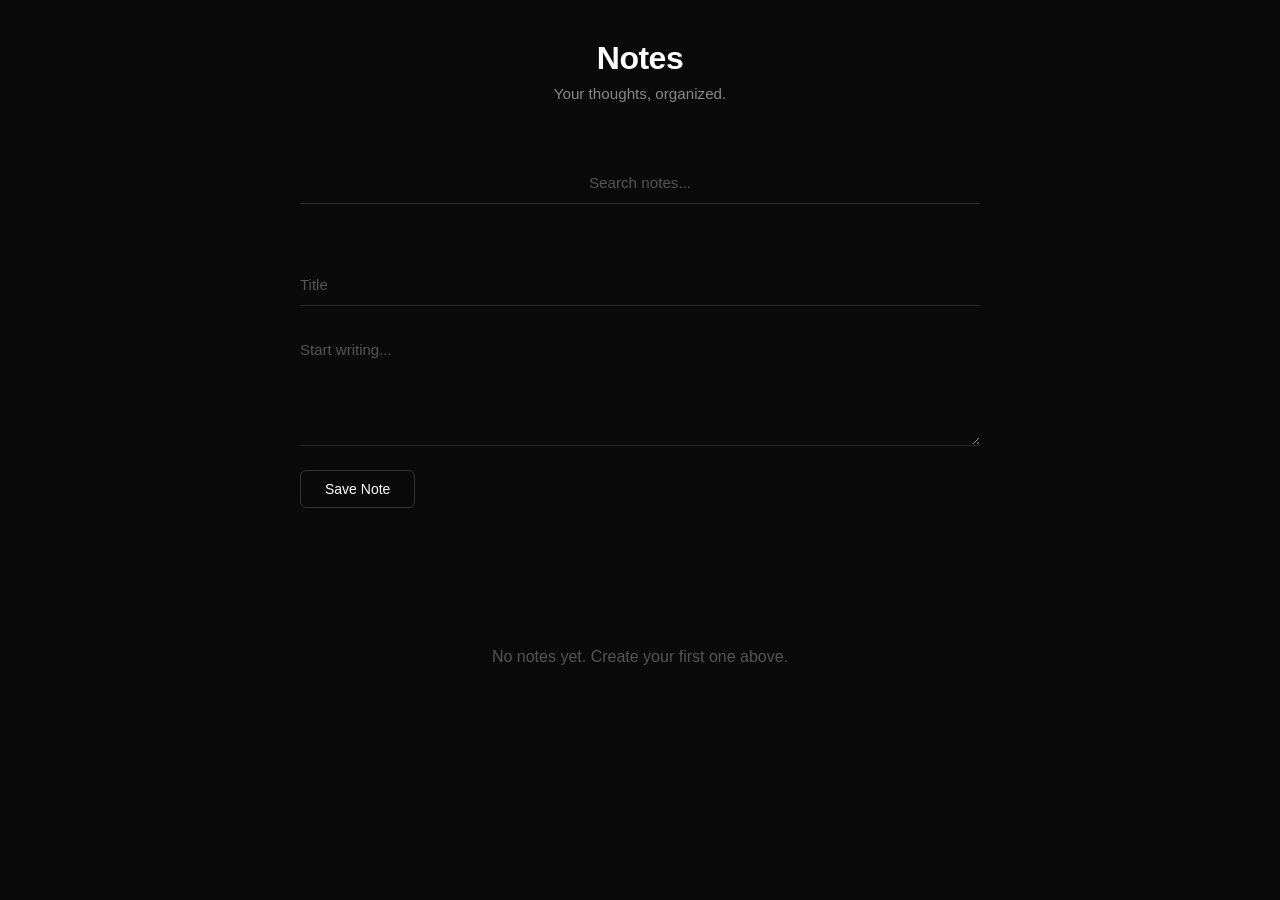
==== notes-app.html @ 91dd406c "first commit" ====
<!DOCTYPE html>
<html lang="en">

<head>
    <meta charset="UTF-8">
    <meta name="viewport" content="width=device-width, initial-scale=1.0">
    <title>Notes App</title>
    <style>
        * {
            margin: 0;
            padding: 0;
            box-sizing: border-box;
        }

        body {
            font-family: -apple-system, BlinkMacSystemFont, 'Segoe UI', Roboto, Oxygen, Ubuntu, Cantarell, sans-serif;
            background: #0a0a0a;
            min-height: 100vh;
            padding: 40px 20px;
            color: #e5e5e5;
        }

        .container {
            max-width: 680px;
            margin: 0 auto;
        }

        h1 {
            color: #ffffff;
            text-align: center;
            margin-bottom: 8px;
            font-size: 2em;
            font-weight: 600;
            letter-spacing: -0.5px;
        }

        .subtitle {
            text-align: center;
            color: #888;
            font-size: 0.95em;
            margin-bottom: 60px;
            font-weight: 400;
        }

        .new-note-section {
            background: transparent;
            border: none;
            padding: 0;
            margin-bottom: 60px;
        }

        input,
        textarea {
            width: 100%;
            padding: 12px 0;
            margin-bottom: 20px;
            background: transparent;
            border: none;
            border-bottom: 1px solid #2a2a2a;
            font-size: 15px;
            font-family: inherit;
            color: #ffffff;
            transition: border-color 0.3s;
        }

        input:focus,
        textarea:focus {
            outline: none;
            border-bottom-color: #555;
        }

        input::placeholder,
        textarea::placeholder {
            color: #555;
        }

        textarea {
            min-height: 120px;
            resize: vertical;
            line-height: 1.6;
        }

        button {
            background: transparent;
            color: #ffffff;
            border: 1px solid #333;
            padding: 10px 24px;
            border-radius: 6px;
            font-size: 14px;
            font-weight: 500;
            cursor: pointer;
            transition: all 0.2s;
        }

        button:hover {
            border-color: #666;
            background: #1a1a1a;
        }

        button:active {
            transform: scale(0.98);
        }

        .notes-grid {
            display: flex;
            flex-direction: column;
            gap: 0;
        }

        .note-card {
            background: transparent;
            border: none;
            border-bottom: 1px solid #1a1a1a;
            padding: 40px 0;
            transition: all 0.2s;
        }

        .note-card:last-child {
            border-bottom: none;
        }

        .note-date {
            font-size: 0.8em;
            color: #666;
            margin-bottom: 12px;
            font-weight: 400;
            letter-spacing: 0.5px;
        }

        .note-title {
            font-size: 1.5em;
            font-weight: 600;
            color: #ffffff;
            margin-bottom: 12px;
            word-wrap: break-word;
            letter-spacing: -0.5px;
            line-height: 1.3;
        }

        .note-content {
            color: #888;
            line-height: 1.7;
            margin-bottom: 20px;
            word-wrap: break-word;
            white-space: pre-wrap;
            font-size: 0.95em;
        }

        .note-actions {
            display: flex;
            gap: 12px;
            align-items: center;
        }

        .read-time {
            color: #666;
            font-size: 0.85em;
            margin-left: auto;
        }

        .delete-btn {
            background: transparent;
            color: #888;
            border: 1px solid #2a2a2a;
            padding: 6px 16px;
            font-size: 13px;
        }

        .delete-btn:hover {
            background: transparent;
            color: #ff6666;
            border-color: #ff6666;
        }

        .edit-btn {
            background: transparent;
            color: #888;
            border: 1px solid #2a2a2a;
            padding: 6px 16px;
            font-size: 13px;
        }

        .edit-btn:hover {
            background: transparent;
            color: #ffffff;
            border-color: #666;
        }

        .empty-state {
            text-align: center;
            color: #555;
            font-size: 1em;
            margin-top: 80px;
            font-weight: 400;
        }

        .search-box {
            background: transparent;
            border: none;
            padding: 0;
            margin-bottom: 40px;
        }

        .search-box input {
            text-align: center;
            font-size: 0.95em;
        }
    </style>
</head>

<body>
    <div class="container">
        <h1>Notes</h1>
        <div class="subtitle">Your thoughts, organized.</div>

        <div class="search-box">
            <input type="text" id="searchInput" placeholder="Search notes...">
        </div>

        <div class="new-note-section">
            <input type="text" id="noteTitle" placeholder="Title">
            <textarea id="noteContent" placeholder="Start writing..."></textarea>
            <button id="addNoteBtn">Save Note</button>
        </div>

        <div class="notes-grid" id="notesGrid"></div>
        <div class="empty-state" id="emptyState" style="display: none;">
            No notes yet. Create your first one above.
        </div>
    </div>

    <script>
        class NotesApp {
            constructor() {
                this.notes = this.loadNotes();
                this.editingId = null;
                this.init();
            }

            init() {
                this.render();
                this.attachEventListeners();
            }

            loadNotes() {
                const stored = localStorage.getItem('notes');
                return stored ? JSON.parse(stored) : [];
            }

            saveNotes() {
                localStorage.setItem('notes', JSON.stringify(this.notes));
            }

            addNote(title, content) {
                const note = {
                    id: Date.now(),
                    title: title || 'Untitled Note',
                    content: content,
                    date: new Date().toLocaleDateString('en-US', {
                        year: 'numeric',
                        month: 'short',
                        day: 'numeric',
                        hour: '2-digit',
                        minute: '2-digit'
                    })
                };
                this.notes.unshift(note);
                this.saveNotes();
                this.render();
            }

            deleteNote(id) {
                this.notes = this.notes.filter(note => note.id !== id);
                this.saveNotes();
                this.render();
            }

            editNote(id) {
                const note = this.notes.find(n => n.id === id);
                if (note) {
                    document.getElementById('noteTitle').value = note.title;
                    document.getElementById('noteContent').value = note.content;
                    document.getElementById('addNoteBtn').textContent = 'Update Note';
                    this.editingId = id;
                    window.scrollTo({ top: 0, behavior: 'smooth' });
                }
            }

            updateNote(id, title, content) {
                const note = this.notes.find(n => n.id === id);
                if (note) {
                    note.title = title || 'Untitled Note';
                    note.content = content;
                    note.date = new Date().toLocaleDateString('en-US', {
                        year: 'numeric',
                        month: 'short',
                        day: 'numeric',
                        hour: '2-digit',
                        minute: '2-digit'
                    });
                    this.saveNotes();
                    this.render();
                }
            }

            searchNotes(query) {
                const filtered = this.notes.filter(note =>
                    note.title.toLowerCase().includes(query.toLowerCase()) ||
                    note.content.toLowerCase().includes(query.toLowerCase())
                );
                this.renderNotes(filtered);
            }

            renderNotes(notesToRender = this.notes) {
                const grid = document.getElementById('notesGrid');
                const emptyState = document.getElementById('emptyState');

                if (notesToRender.length === 0) {
                    grid.innerHTML = '';
                    emptyState.style.display = 'block';
                    return;
                }

                emptyState.style.display = 'none';
                grid.innerHTML = notesToRender.map(note => `
                    <div class="note-card">
                        <div class="note-date">${note.date}</div>
                        <div class="note-title">${this.escapeHtml(note.title)}</div>
                        <div class="note-content">${this.escapeHtml(note.content)}</div>
                        <div class="note-actions">
                            <button class="edit-btn" onclick="app.editNote(${note.id})">Edit</button>
                            <button class="delete-btn" onclick="app.deleteNote(${note.id})">Delete</button>
                            <span class="read-time">${this.calculateReadTime(note.content)} min</span>
                        </div>
                    </div>
                `).join('');
            }

            escapeHtml(text) {
                const div = document.createElement('div');
                div.textContent = text;
                return div.innerHTML;
            }

            calculateReadTime(content) {
                const wordsPerMinute = 200;
                const words = content.trim().split(/\s+/).length;
                const time = Math.ceil(words / wordsPerMinute);
                return time || 1;
            }

            render() {
                this.renderNotes();
            }

            attachEventListeners() {
                const addBtn = document.getElementById('addNoteBtn');
                const titleInput = document.getElementById('noteTitle');
                const contentInput = document.getElementById('noteContent');
                const searchInput = document.getElementById('searchInput');

                addBtn.addEventListener('click', () => {
                    const title = titleInput.value.trim();
                    const content = contentInput.value.trim();

                    if (!content) {
                        alert('Please write some content for your note!');
                        return;
                    }

                    if (this.editingId) {
                        this.updateNote(this.editingId, title, content);
                        this.editingId = null;
                        addBtn.textContent = 'Save Note';
                    } else {
                        this.addNote(title, content);
                    }

                    titleInput.value = '';
                    contentInput.value = '';
                });

                // Allow Enter in title to move to content
                titleInput.addEventListener('keypress', (e) => {
                    if (e.key === 'Enter') {
                        e.preventDefault();
                        contentInput.focus();
                    }
                });

                // Allow Ctrl+Enter to save
                contentInput.addEventListener('keypress', (e) => {
                    if (e.key === 'Enter' && e.ctrlKey) {
                        addBtn.click();
                    }
                });

                // Search functionality
                searchInput.addEventListener('input', (e) => {
                    this.searchNotes(e.target.value);
                });
            }
        }

        const app = new NotesApp();
    </script>
</body>

</html>
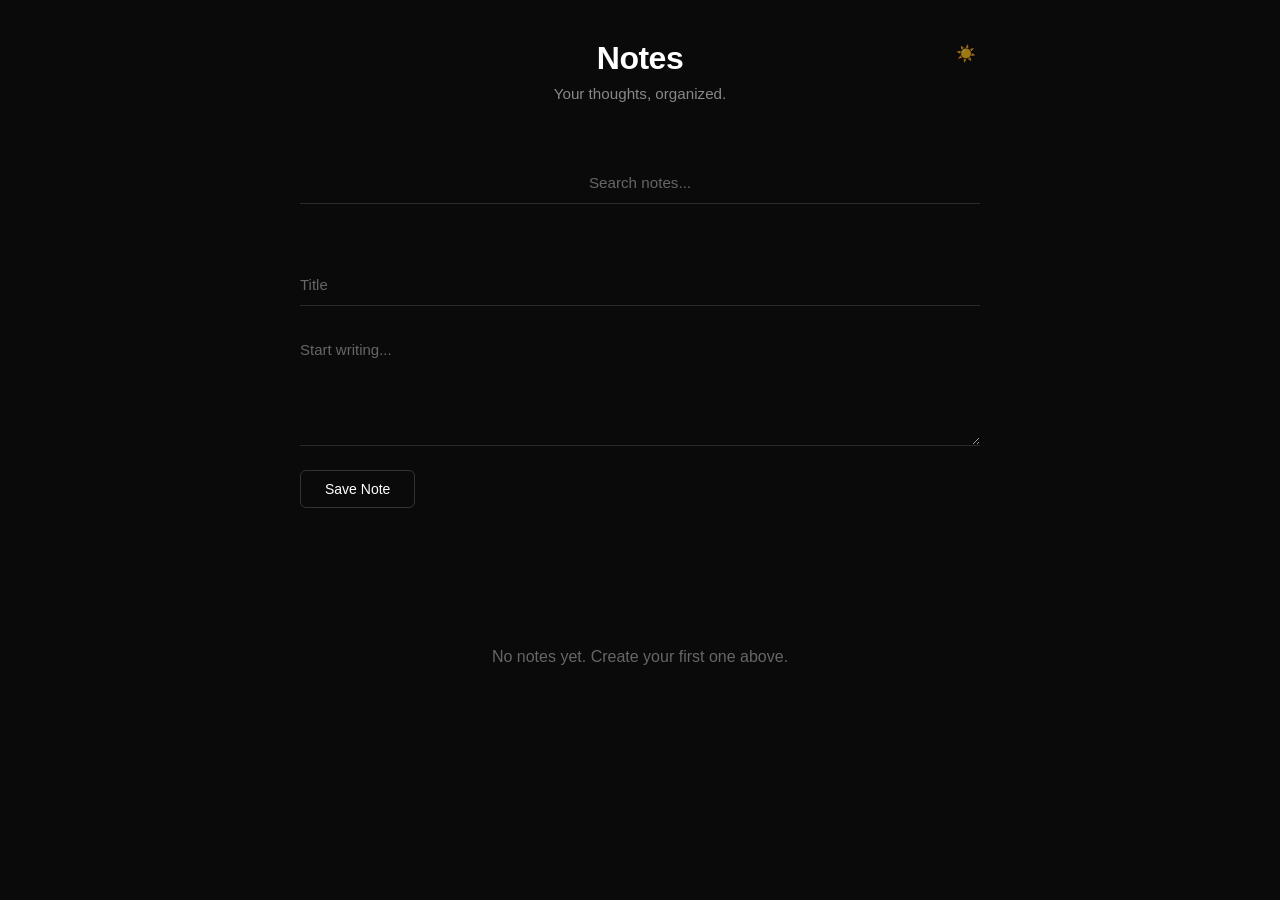
==== commit c88872d1: "feat: Implement dark/light theme toggle functionality using CSS variables and local storage." ====
--- a/notes-app.html
+++ b/notes-app.html
@@ -12,21 +12,72 @@
             box-sizing: border-box;
         }
 
+        :root {
+            --bg-primary: #0a0a0a;
+            --bg-secondary: transparent;
+            --text-primary: #ffffff;
+            --text-secondary: #888;
+            --text-tertiary: #666;
+            --border-color: #2a2a2a;
+            --border-light: #1a1a1a;
+            --hover-bg: #1a1a1a;
+            --button-border: #333;
+            --button-hover-border: #666;
+        }
+
+        [data-theme="light"] {
+            --bg-primary: #ffffff;
+            --bg-secondary: transparent;
+            --text-primary: #0a0a0a;
+            --text-secondary: #666;
+            --text-tertiary: #999;
+            --border-color: #e0e0e0;
+            --border-light: #f0f0f0;
+            --hover-bg: #f5f5f5;
+            --button-border: #d0d0d0;
+            --button-hover-border: #999;
+        }
+
         body {
             font-family: -apple-system, BlinkMacSystemFont, 'Segoe UI', Roboto, Oxygen, Ubuntu, Cantarell, sans-serif;
-            background: #0a0a0a;
+            background: var(--bg-primary);
             min-height: 100vh;
             padding: 40px 20px;
-            color: #e5e5e5;
+            color: var(--text-primary);
+            transition: background-color 0.3s, color 0.3s;
         }
 
         .container {
             max-width: 680px;
             margin: 0 auto;
+            position: relative;
+        }
+
+        .theme-toggle {
+            position: absolute;
+            top: 0;
+            right: 0;
+            background: transparent;
+            border: none;
+            color: var(--text-tertiary);
+            padding: 4px;
+            border-radius: 4px;
+            font-size: 16px;
+            cursor: pointer;
+            transition: all 0.2s;
+            display: flex;
+            align-items: center;
+            justify-content: center;
+            opacity: 0.6;
+        }
+
+        .theme-toggle:hover {
+            opacity: 1;
+            transform: scale(1.1);
         }
 
         h1 {
-            color: #ffffff;
+            color: var(--text-primary);
             text-align: center;
             margin-bottom: 8px;
             font-size: 2em;
@@ -36,14 +87,14 @@
 
         .subtitle {
             text-align: center;
-            color: #888;
+            color: var(--text-secondary);
             font-size: 0.95em;
             margin-bottom: 60px;
             font-weight: 400;
         }
 
         .new-note-section {
-            background: transparent;
+            background: var(--bg-secondary);
             border: none;
             padding: 0;
             margin-bottom: 60px;
@@ -56,22 +107,22 @@
             margin-bottom: 20px;
             background: transparent;
             border: none;
-            border-bottom: 1px solid #2a2a2a;
+            border-bottom: 1px solid var(--border-color);
             font-size: 15px;
             font-family: inherit;
-            color: #ffffff;
+            color: var(--text-primary);
             transition: border-color 0.3s;
         }
 
         input:focus,
         textarea:focus {
             outline: none;
-            border-bottom-color: #555;
+            border-bottom-color: var(--text-secondary);
         }
 
         input::placeholder,
         textarea::placeholder {
-            color: #555;
+            color: var(--text-tertiary);
         }
 
         textarea {
@@ -82,8 +133,8 @@
 
         button {
             background: transparent;
-            color: #ffffff;
-            border: 1px solid #333;
+            color: var(--text-primary);
+            border: 1px solid var(--button-border);
             padding: 10px 24px;
             border-radius: 6px;
             font-size: 14px;
@@ -93,8 +144,8 @@
         }
 
         button:hover {
-            border-color: #666;
-            background: #1a1a1a;
+            border-color: var(--button-hover-border);
+            background: var(--hover-bg);
         }
 
         button:active {
@@ -108,9 +159,9 @@
         }
 
         .note-card {
-            background: transparent;
+            background: var(--bg-secondary);
             border: none;
-            border-bottom: 1px solid #1a1a1a;
+            border-bottom: 1px solid var(--border-light);
             padding: 40px 0;
             transition: all 0.2s;
         }
@@ -121,7 +172,7 @@
 
         .note-date {
             font-size: 0.8em;
-            color: #666;
+            color: var(--text-tertiary);
             margin-bottom: 12px;
             font-weight: 400;
             letter-spacing: 0.5px;
@@ -130,7 +181,7 @@
         .note-title {
             font-size: 1.5em;
             font-weight: 600;
-            color: #ffffff;
+            color: var(--text-primary);
             margin-bottom: 12px;
             word-wrap: break-word;
             letter-spacing: -0.5px;
@@ -138,7 +189,7 @@
         }
 
         .note-content {
-            color: #888;
+            color: var(--text-secondary);
             line-height: 1.7;
             margin-bottom: 20px;
             word-wrap: break-word;
@@ -153,15 +204,15 @@
         }
 
         .read-time {
-            color: #666;
+            color: var(--text-tertiary);
             font-size: 0.85em;
             margin-left: auto;
         }
 
         .delete-btn {
             background: transparent;
-            color: #888;
-            border: 1px solid #2a2a2a;
+            color: var(--text-secondary);
+            border: 1px solid var(--border-color);
             padding: 6px 16px;
             font-size: 13px;
         }
@@ -174,28 +225,28 @@
 
         .edit-btn {
             background: transparent;
-            color: #888;
-            border: 1px solid #2a2a2a;
+            color: var(--text-secondary);
+            border: 1px solid var(--border-color);
             padding: 6px 16px;
             font-size: 13px;
         }
 
         .edit-btn:hover {
             background: transparent;
-            color: #ffffff;
-            border-color: #666;
+            color: var(--text-primary);
+            border-color: var(--button-hover-border);
         }
 
         .empty-state {
             text-align: center;
-            color: #555;
+            color: var(--text-tertiary);
             font-size: 1em;
             margin-top: 80px;
             font-weight: 400;
         }
 
         .search-box {
-            background: transparent;
+            background: var(--bg-secondary);
             border: none;
             padding: 0;
             margin-bottom: 40px;
@@ -210,6 +261,7 @@
 
 <body>
     <div class="container">
+        <button class="theme-toggle" id="themeToggle">☀️</button>
         <h1>Notes</h1>
         <div class="subtitle">Your thoughts, organized.</div>
 
@@ -234,12 +286,41 @@
             constructor() {
                 this.notes = this.loadNotes();
                 this.editingId = null;
+                this.theme = this.loadTheme();
                 this.init();
             }
 
             init() {
+                this.applyTheme();
                 this.render();
                 this.attachEventListeners();
+            }
+
+            loadTheme() {
+                return localStorage.getItem('theme') || 'dark';
+            }
+
+            saveTheme(theme) {
+                localStorage.setItem('theme', theme);
+            }
+
+            applyTheme() {
+                const body = document.body;
+                const themeToggle = document.getElementById('themeToggle');
+
+                if (this.theme === 'light') {
+                    body.setAttribute('data-theme', 'light');
+                    themeToggle.textContent = '🌙';
+                } else {
+                    body.removeAttribute('data-theme');
+                    themeToggle.textContent = '☀️';
+                }
+            }
+
+            toggleTheme() {
+                this.theme = this.theme === 'dark' ? 'light' : 'dark';
+                this.saveTheme(this.theme);
+                this.applyTheme();
             }
 
             loadNotes() {
@@ -358,6 +439,12 @@
                 const titleInput = document.getElementById('noteTitle');
                 const contentInput = document.getElementById('noteContent');
                 const searchInput = document.getElementById('searchInput');
+                const themeToggle = document.getElementById('themeToggle');
+
+                // Theme toggle
+                themeToggle.addEventListener('click', () => {
+                    this.toggleTheme();
+                });
 
                 addBtn.addEventListener('click', () => {
                     const title = titleInput.value.trim();
